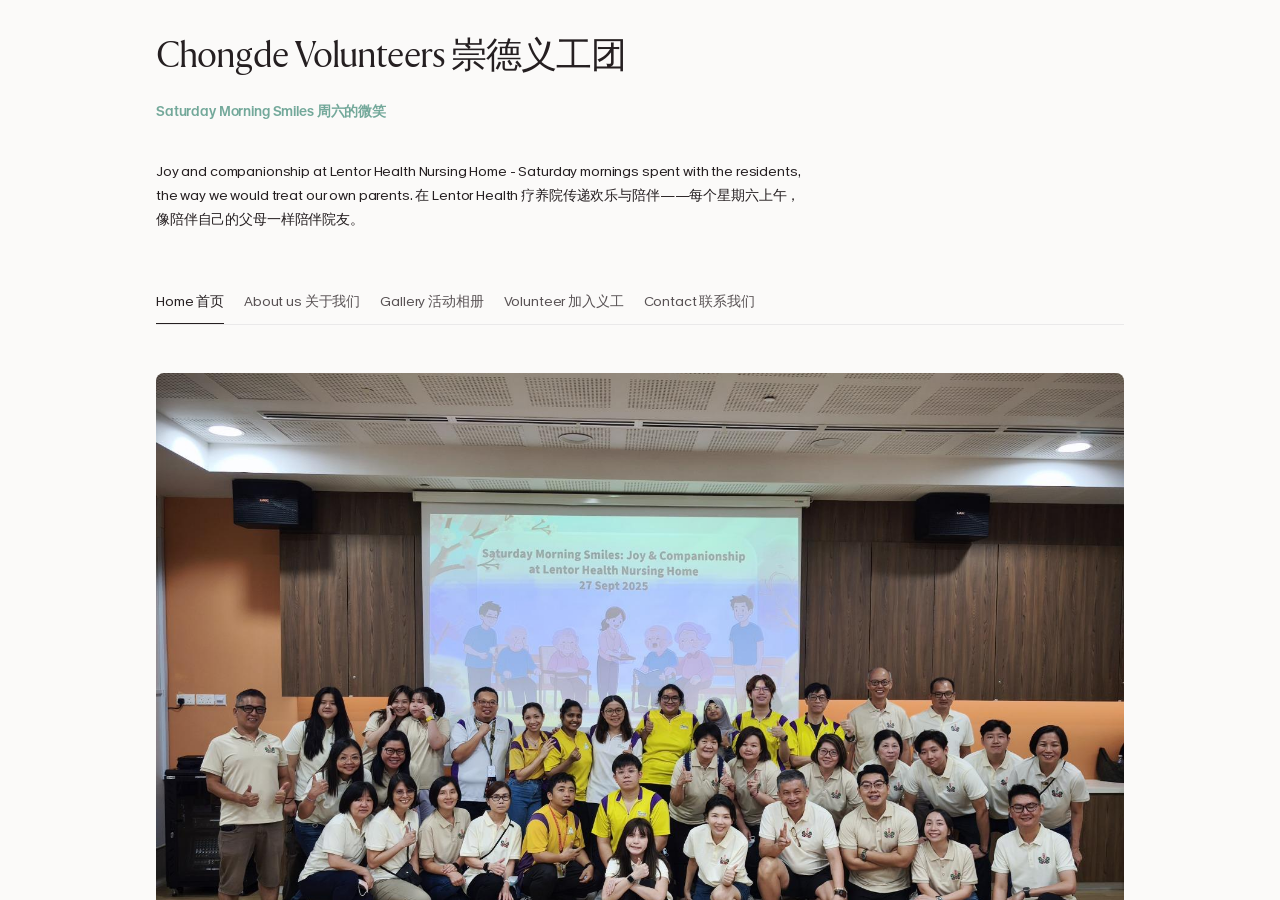
==== index.html @ 17955efc "Update and rename 1-index.html to index.html" ====
<!doctype html>
<html lang="en">
<head>
<meta charset="utf-8">
<meta name="viewport" content="width=device-width,initial-scale=1">
<title>Chongde Volunteers 崇德义工团</title>
<meta name="description" content="Chongde Volunteers 崇德义工团 - Saturday Morning Smiles at Lentor Health Nursing Home, Singapore.">
</head>
<body>
<div id="root"></div>
<script>
var ASSET_MAP = {"2L3TNOC4.woff2": "5-2L3TNOC4.woff2", "2MU6BTQP.jpg": "6-2MU6BTQP.jpg", "2RYQEVVF.jpg": "7-2RYQEVVF.jpg", "2VTNQ6DT.jpg": "8-2VTNQ6DT.jpg", "32NN3E6A.jpg": "9-32NN3E6A.jpg", "4LM3BVXN.jpg": "10-4LM3BVXN.jpg", "6HBTCF3E.woff2": "11-6HBTCF3E.woff2", "7DWQNDER.jpg": "12-7DWQNDER.jpg", "7LF3YMLX.jpg": "13-7LF3YMLX.jpg", "7UAGB34N.woff2": "14-7UAGB34N.woff2", "BGL7WMH2.jpg": "15-BGL7WMH2.jpg", "D3G6SPPZ.jpg": "16-D3G6SPPZ.jpg", "D6PXYQH7.jpg": "17-D6PXYQH7.jpg", "DCUCO6EG.woff2": "18-DCUCO6EG.woff2", "EDUFJISK.woff2": "19-EDUFJISK.woff2", "ESVYJHOG.woff2": "20-ESVYJHOG.woff2", "FEEX2CSV.jpg": "21-FEEX2CSV.jpg", "GCTOPU5T.jpg": "22-GCTOPU5T.jpg", "GDKC2U5K.jpg": "23-GDKC2U5K.jpg", "GWBPHQBQ.woff2": "24-GWBPHQBQ.woff2", "JXZIX2LZ.jpg": "25-JXZIX2LZ.jpg", "KWXQJNGF.jpg": "26-KWXQJNGF.jpg", "KZYIEKM3.woff2": "27-KZYIEKM3.woff2", "MH3AD4AP.jpg": "28-MH3AD4AP.jpg", "MVISLPGQ.mp4": "29-MVISLPGQ.mp4", "MZI7ONK6.jpg": "30-MZI7ONK6.jpg", "PI3JSDIL.jpg": "31-PI3JSDIL.jpg", "PQNVRRKH.otf": "32-PQNVRRKH.otf", "QESPMI4C.jpg": "33-QESPMI4C.jpg", "RK4X2PXO.woff2": "34-RK4X2PXO.woff2", "RLWFYQL3.jpg": "35-RLWFYQL3.jpg", "RYJG7PSC.jpg": "36-RYJG7PSC.jpg", "VLPUCZIF.jpg": "37-VLPUCZIF.jpg", "WM77GZQE.ttf": "38-WM77GZQE.ttf", "YEAKSKRD.jpg": "39-YEAKSKRD.jpg", "ZITNQAWX.woff2": "40-ZITNQAWX.woff2"};
var CSS_FILE = "3-main.css";
var JS_FILE = "4-main.js";
(function(){
  var initial = '/';
  try { initial = decodeURIComponent(location.hash.slice(1) || '/'); } catch (e) {}
  window.instinctFile = Object.freeze({
    initialRoute: initial,
    route: function(path){
      if (typeof path === 'string' && path.charAt(0) === '/' && path.indexOf('//') !== 0 && path.length <= 2048) {
        var target = '#' + path;
        if (location.hash !== target) history.pushState(null, '', target);
      }
    }
  });
  window.addEventListener('hashchange', function(){
    var r = '/';
    try { r = decodeURIComponent(location.hash.slice(1) || '/'); } catch (e) {}
    window.dispatchEvent(new CustomEvent('instinct-route', { detail: r }));
  });
})();
async function boot(){
  try {
    var css = await (await fetch(CSS_FILE)).text();
    css = css.replace(/url\("([A-Z0-9]+\.(?:woff2|otf|ttf))"\)/g, function(m, f){ return 'url("' + (ASSET_MAP[f] || f) + '")'; });
    var st = document.createElement('style');
    st.textContent = css;
    document.head.append(st);
    var js = await (await fetch(JS_FILE)).text();
    js = js.replace(/"\.\/([A-Z0-9]+\.(?:jpg|mp4))"/g, function(m, f){ return '"./' + (ASSET_MAP[f] || f) + '"'; });
    var s = document.createElement('script');
    s.src = URL.createObjectURL(new Blob([js], { type: 'text/javascript' }));
    document.body.append(s);
  } catch (e) {
    document.getElementById('root').textContent = 'Failed to load the site. Please refresh.';
  }
}
boot();
</script>
</body>
</html>
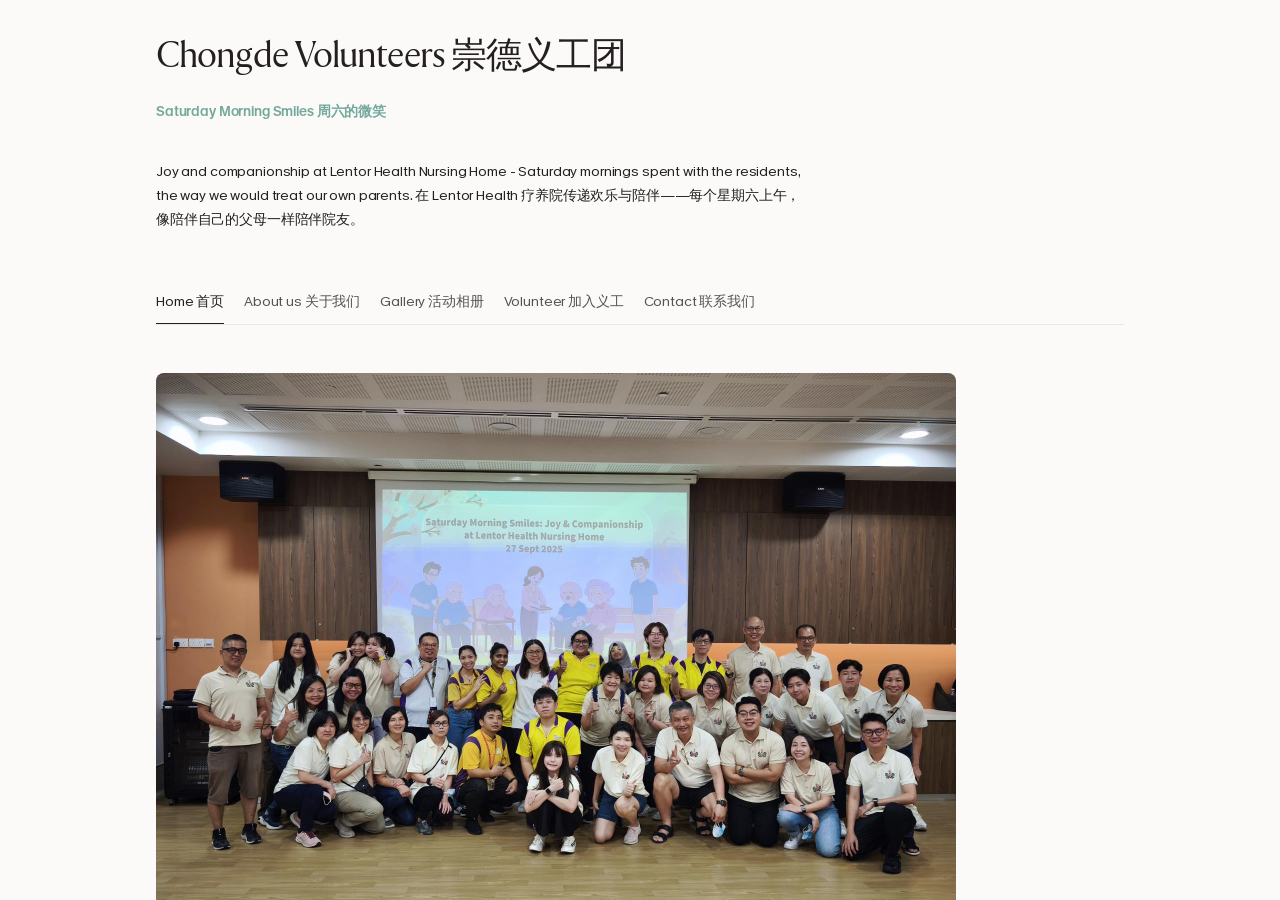
==== commit 37eac66c: "Update index.html" ====
--- a/index.html
+++ b/index.html
@@ -9,7 +9,7 @@
 <body>
 <div id="root"></div>
 <script>
-var ASSET_MAP = {"2L3TNOC4.woff2": "5-2L3TNOC4.woff2", "2MU6BTQP.jpg": "6-2MU6BTQP.jpg", "2RYQEVVF.jpg": "7-2RYQEVVF.jpg", "2VTNQ6DT.jpg": "8-2VTNQ6DT.jpg", "32NN3E6A.jpg": "9-32NN3E6A.jpg", "4LM3BVXN.jpg": "10-4LM3BVXN.jpg", "6HBTCF3E.woff2": "11-6HBTCF3E.woff2", "7DWQNDER.jpg": "12-7DWQNDER.jpg", "7LF3YMLX.jpg": "13-7LF3YMLX.jpg", "7UAGB34N.woff2": "14-7UAGB34N.woff2", "BGL7WMH2.jpg": "15-BGL7WMH2.jpg", "D3G6SPPZ.jpg": "16-D3G6SPPZ.jpg", "D6PXYQH7.jpg": "17-D6PXYQH7.jpg", "DCUCO6EG.woff2": "18-DCUCO6EG.woff2", "EDUFJISK.woff2": "19-EDUFJISK.woff2", "ESVYJHOG.woff2": "20-ESVYJHOG.woff2", "FEEX2CSV.jpg": "21-FEEX2CSV.jpg", "GCTOPU5T.jpg": "22-GCTOPU5T.jpg", "GDKC2U5K.jpg": "23-GDKC2U5K.jpg", "GWBPHQBQ.woff2": "24-GWBPHQBQ.woff2", "JXZIX2LZ.jpg": "25-JXZIX2LZ.jpg", "KWXQJNGF.jpg": "26-KWXQJNGF.jpg", "KZYIEKM3.woff2": "27-KZYIEKM3.woff2", "MH3AD4AP.jpg": "28-MH3AD4AP.jpg", "MVISLPGQ.mp4": "29-MVISLPGQ.mp4", "MZI7ONK6.jpg": "30-MZI7ONK6.jpg", "PI3JSDIL.jpg": "31-PI3JSDIL.jpg", "PQNVRRKH.otf": "32-PQNVRRKH.otf", "QESPMI4C.jpg": "33-QESPMI4C.jpg", "RK4X2PXO.woff2": "34-RK4X2PXO.woff2", "RLWFYQL3.jpg": "35-RLWFYQL3.jpg", "RYJG7PSC.jpg": "36-RYJG7PSC.jpg", "VLPUCZIF.jpg": "37-VLPUCZIF.jpg", "WM77GZQE.ttf": "38-WM77GZQE.ttf", "YEAKSKRD.jpg": "39-YEAKSKRD.jpg", "ZITNQAWX.woff2": "40-ZITNQAWX.woff2"};
+var ASSET_MAP = {"2L3TNOC4.woff2": "5-2L3TNOC4.woff2", "2MU6BTQP.jpg": "6-2MU6BTQP.jpg", "2RYQEVVF.jpg": "7-2RYQEVVF.jpg", "2VTNQ6DT.jpg": "8-2VTNQ6DT.jpg", "32NN3E6A.jpg": "9-32NN3E6A.jpg", "4LM3BVXN.jpg": "10-4LM3BVXN.jpg", "6HBTCF3E.woff2": "11-6HBTCF3E.woff2", "7DWQNDER.jpg": "12-7DWQNDER.jpg", "7LF3YMLX.jpg": "13-7LF3YMLX.jpg", "7UAGB34N.woff2": "14-7UAGB34N.woff2", "BGL7WMH2.jpg": "15-BGL7WMH2.jpg", "D3G6SPPZ.jpg": "16-D3G6SPPZ.jpg", "D6PXYQH7.jpg": "17-D6PXYQH7.jpg", "DCUCO6EG.woff2": "18-DCUCO6EG.woff2", "EDUFJISK.woff2": "19-EDUFJISK.woff2", "ESVYJHOG.woff2": "20-ESVYJHOG.woff2", "FEEX2CSV.jpg": "21-FEEX2CSV.jpg", "GCTOPU5T.jpg": "22-GCTOPU5T.jpg", "GDKC2U5K.jpg": "23-GDKC2U5K.jpg", "GWBPHQBQ.woff2": "24-GWBPHQBQ.woff2", "JXZIX2LZ.jpg": "25-JXZIX2LZ.jpg", "KWXQJNGF.jpg": "26-KWXQJNGF.jpg", "KZYIEKM3.woff2": "27-KZYIEKM3.woff2", "MH3AD4AP.jpg": "28-MH3AD4AP.jpg", "MVISLPGQ.mp4": "29-MVISLPGQ.mp4", "MZI7ONK6.jpg": "30-MZI7ONK6.jpg", "PI3JSDIL.jpg": "31-PI3JSDIL.jpg", "PQNVRRKH.otf": "32-PQNVRRKH.otf", "QESPMI4C.jpg": "33-QESPMI4C.jpg", "RK4X2PXO.woff2": "34-RK4X2PXO.woff2", "RLWFYQL3.jpg": "35-RLWFYQL3.jpg", "RYJG7PSC.jpg": "36-RYJG7PSC.jpg", "VLPUCZIF.jpg": "37-VLPUCZIF.jpg", "WM77GZQE.ttf": "38-WM77GZQE.ttf", "YEAKSKRD.jpg": "39-YEAKSKRD.jpg", "ZITNQAWX.woff2": "40-ZITNQAWX.woff2", "2NMIVUAB.jpg": "4-41-2NMIVUAB.jpg", "DN5AK7B3.jpg": "5-42-DN5AK7B3.jpg", "EJBFARME.jpg": "6-43-EJBFARME.jpg", "KQYILUTR.jpg": "7-44-KQYILUTR.jpg", "KUI5SUEP.jpg": "8-45-KUI5SUEP.jpg", "QNCTE3KZ.jpg": "9-46-QNCTE3KZ.jpg", "RJM53EJK.jpg": "10-47-RJM53EJK.jpg", "T5K4YIEK.jpg": "11-48-T5K4YIEK.jpg", "TTTID5W3.jpg": "12-49-TTTID5W3.jpg", "YFSSC73Y.jpg": "13-50-YFSSC73Y.jpg"};
 var CSS_FILE = "3-main.css";
 var JS_FILE = "4-main.js";
 (function(){
@@ -32,12 +32,12 @@
 })();
 async function boot(){
   try {
-    var css = await (await fetch(CSS_FILE)).text();
+    var css = await (await fetch(CSS_FILE, {cache:'no-cache'})).text();
     css = css.replace(/url\("([A-Z0-9]+\.(?:woff2|otf|ttf))"\)/g, function(m, f){ return 'url("' + (ASSET_MAP[f] || f) + '")'; });
     var st = document.createElement('style');
     st.textContent = css;
     document.head.append(st);
-    var js = await (await fetch(JS_FILE)).text();
+    var js = await (await fetch(JS_FILE, {cache:'no-cache'})).text();
     js = js.replace(/"\.\/([A-Z0-9]+\.(?:jpg|mp4))"/g, function(m, f){ return '"./' + (ASSET_MAP[f] || f) + '"'; });
     var s = document.createElement('script');
     s.src = URL.createObjectURL(new Blob([js], { type: 'text/javascript' }));
